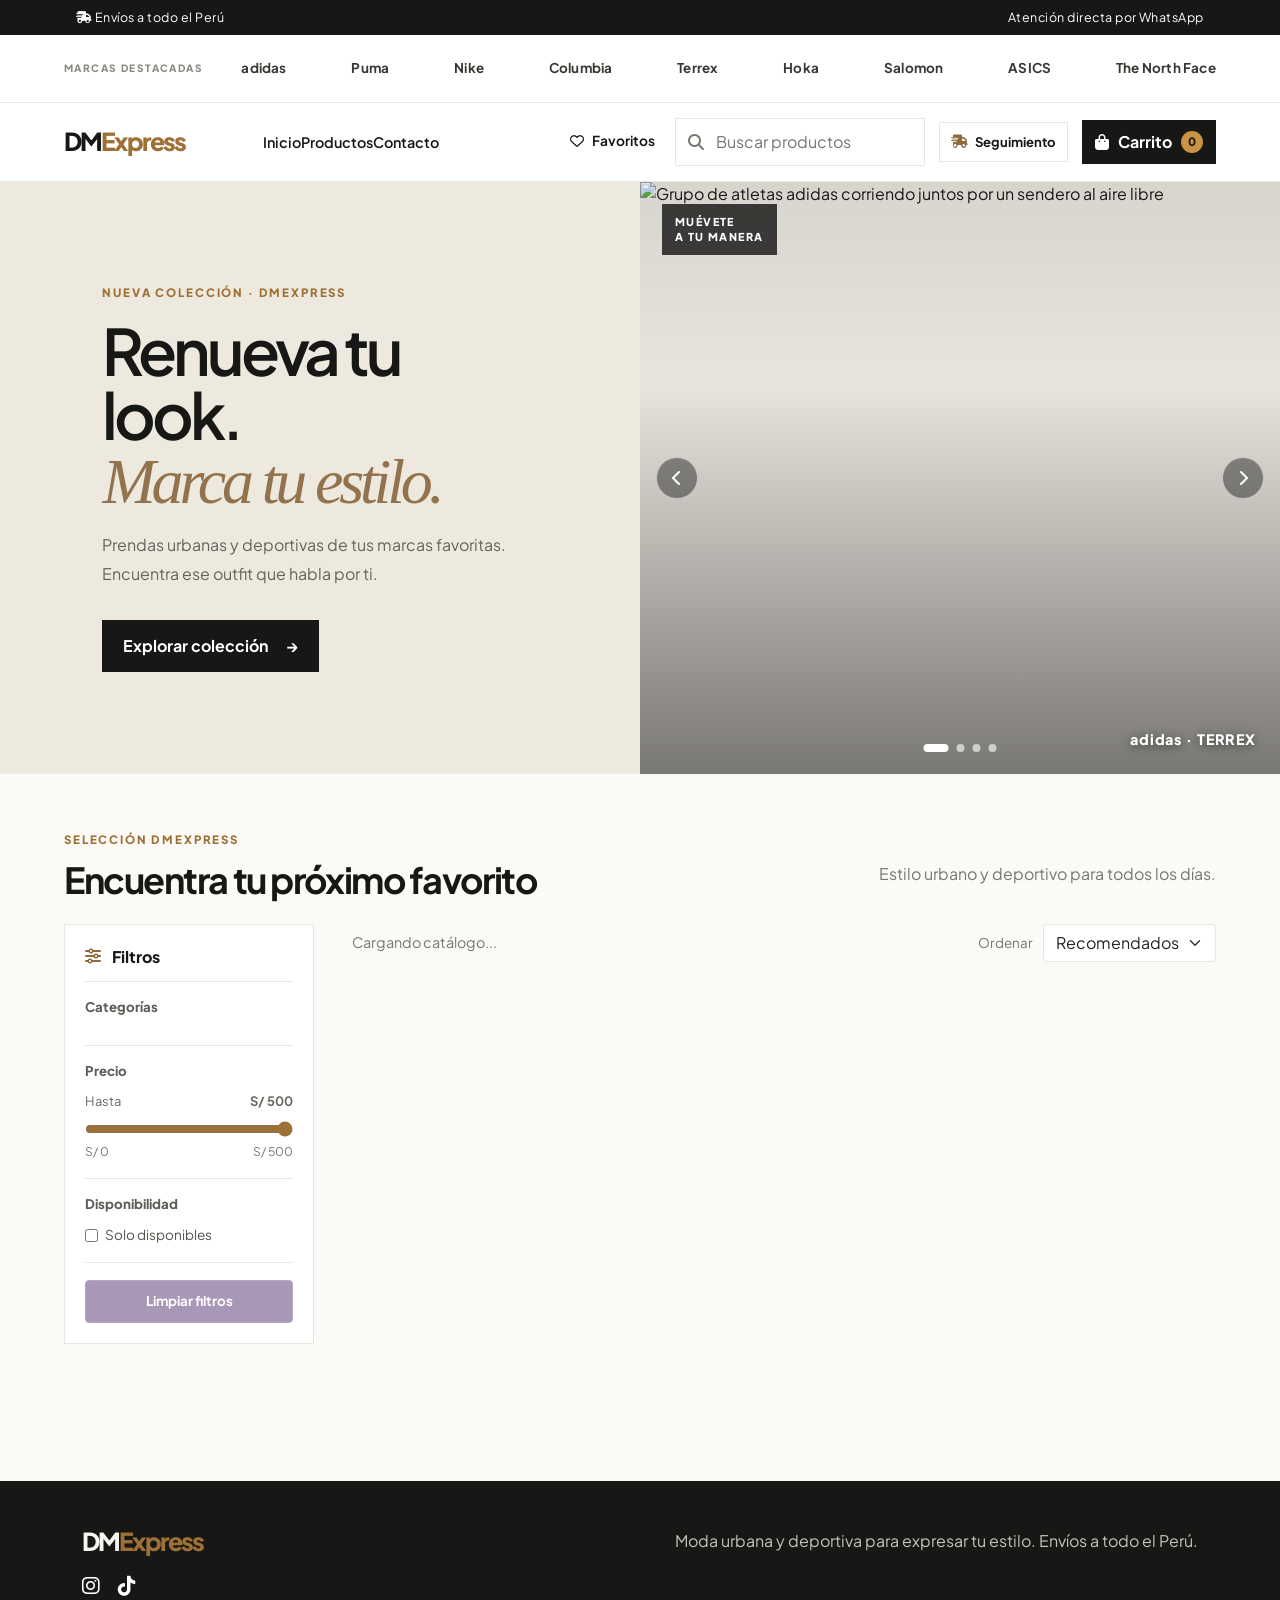
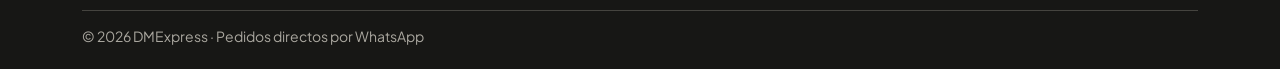
==== index.html @ 3d247ed2 "Apply DMExpress storefront redesign" ====
<!doctype html>
<html lang="es">
<head>
    <meta charset="utf-8">
    <meta name="viewport" content="width=device-width, initial-scale=1">
    <meta name="theme-color" content="#171715">
    <title>DMExpress | Moda urbana y deportiva</title>
    <link rel="preconnect" href="https://fonts.googleapis.com">
    <link rel="preconnect" href="https://fonts.gstatic.com" crossorigin>
    <link href="https://fonts.googleapis.com/css2?family=Plus+Jakarta+Sans:wght@400;500;600;700;800&display=swap" rel="stylesheet">
    <link rel="stylesheet" href="./assets/css/bootstrap.min.css">
    <link rel="stylesheet" href="https://cdnjs.cloudflare.com/ajax/libs/font-awesome/6.4.0/css/all.min.css">
    <link rel="stylesheet" href="./assets/css/dmexpress.css">
</head>
<body data-page="catalog"><div class="dm-store-topbar">
    <div class="container-fluid d-flex justify-content-between"><span><i class="fas fa-truck-fast"></i> Envíos a todo el Perú</span><span>Atención directa por WhatsApp</span></div>
</div>

<section class="dm-brand-strip" aria-label="Marcas destacadas">
    <span class="dm-brand-strip-label">MARCAS DESTACADAS</span>
    <ul>
        <li>adidas</li><li>Puma</li><li>Nike</li><li>Columbia</li><li>Terrex</li><li>Hoka</li><li>Salomon</li><li>ASICS</li><li>The North Face</li>
    </ul>
</section>

<header class="dm-store-header">
    <div class="container-fluid dm-header-inner">
        <a class="dm-detail-brand" href="#inicio" aria-label="DMExpress inicio">DM<span>Express</span></a>
        <button class="dm-menu-toggle" id="mobileMenuToggle" type="button" aria-expanded="false" aria-controls="storeNavigation" aria-label="Abrir menú"><i class="fas fa-bars" aria-hidden="true"></i></button>
        <nav class="dm-store-links" id="storeNavigation" aria-label="Navegación principal"><a href="#inicio">Inicio</a><a href="#productos">Productos</a><a href="#contacto">Contacto</a></nav>
        <div class="dm-header-actions">
            <button class="dm-favorites-toggle" id="favoritesToggle" type="button" aria-pressed="false"><i class="far fa-heart" aria-hidden="true"></i><span>Favoritos</span></button>
            <label class="dm-search"><i class="fas fa-search"></i><input type="search" id="searchInput" placeholder="Buscar productos" aria-label="Buscar productos"></label>
            <a class="dm-tracking-link" href="tracking.html" aria-label="Consultar seguimiento de pedido"><i class="fas fa-truck-fast" aria-hidden="true"></i><span>Seguimiento</span></a>
            <button id="btnCart" class="dm-detail-cart" type="button" aria-label="Abrir carrito"><i class="fas fa-bag-shopping"></i><span>Carrito</span><b id="cartCount">0</b></button>
        </div>
    </div>
</header>

<main>
    <section class="dm-hero" id="inicio">
        <div class="dm-hero-copy">
            <span class="dm-eyebrow">NUEVA COLECCIÓN · DMEXPRESS</span>
            <h1>Renueva tu look.<br><em>Marca tu estilo.</em></h1>
            <p>Prendas urbanas y deportivas de tus marcas favoritas. Encuentra ese outfit que habla por ti.</p>
            <a class="dm-hero-cta" href="#productos">Explorar colección <span aria-hidden="true">→</span></a>
        </div>
        <div class="dm-hero-art dm-hero-campaign" id="heroCarousel" role="region" aria-roledescription="carrusel" aria-label="Campaña de ropa deportiva">
            <div class="dm-hero-slide is-active" data-hero-slide aria-hidden="false">
                <img src="https://preview.thenewsmarket.com/Previews/ADID/StillAssets/1920x1440/693534_v2.jpg" alt="Grupo de atletas adidas corriendo juntos por un sendero al aire libre" fetchpriority="high">
                <span class="dm-campaign-brand">adidas · TERREX</span>
            </div>
            <div class="dm-hero-slide" data-hero-slide aria-hidden="true" hidden>
                <img src="https://static.nike.com/a/images/f_auto%2Ccs_srgb/w_1536%2Cc_limit/aaca6f99-91c0-439d-8742-2106a68098f7/faster-together-shalane-flanagan-and-bowerman-track-club.jpg" alt="Atletas Nike entrenando en equipo al aire libre" loading="lazy">
                <span class="dm-campaign-brand">Nike</span>
            </div>
            <div class="dm-hero-slide" data-hero-slide aria-hidden="true" hidden>
                <img src="https://about.puma.com/sites/default/files/media/gallery/low-res-2000x2000-25ss-br-brand-campaign-running-out-late-58180-rgb.png" alt="Grupo de corredores PUMA disfrutando una carrera urbana nocturna" loading="lazy">
                <span class="dm-campaign-brand">PUMA</span>
            </div>
            <div class="dm-hero-slide" data-hero-slide aria-hidden="true" hidden>
                <img src="https://media.columbia.com/i/columbiasprtswr/49503_COL_LP_Affiliates_Hero_SM?%24aem_pjpeg%24=&amp;hei=800&amp;scl=1.3980582524271845&amp;wid=1200" alt="Personas explorando al aire libre con ropa Columbia" loading="lazy">
                <span class="dm-campaign-brand">Columbia</span>
            </div>
            <span class="dm-hero-caption">MUÉVETE<br>A TU MANERA</span>
            <button class="dm-hero-arrow dm-hero-prev" type="button" data-hero-direction="-1" aria-label="Ver imagen anterior"><i class="fas fa-chevron-left" aria-hidden="true"></i></button>
            <button class="dm-hero-arrow dm-hero-next" type="button" data-hero-direction="1" aria-label="Ver imagen siguiente"><i class="fas fa-chevron-right" aria-hidden="true"></i></button>
            <div class="dm-hero-pagination" role="group" aria-label="Elegir imagen de portada">
                <button type="button" data-hero-to="0" aria-label="Imagen 1: adidas" aria-current="true"></button>
                <button type="button" data-hero-to="1" aria-label="Imagen 2: Nike" aria-current="false"></button>
                <button type="button" data-hero-to="2" aria-label="Imagen 3: PUMA" aria-current="false"></button>
                <button type="button" data-hero-to="3" aria-label="Imagen 4: Columbia" aria-current="false"></button>
            </div>
        </div>
    </section>

    <section class="dm-catalog container-fluid" id="productos">
        <div class="dm-section-heading"><div><span class="dm-eyebrow">SELECCIÓN DMEXPRESS</span><h2>Encuentra tu próximo favorito</h2></div><p>Estilo urbano y deportivo para todos los días.</p></div>
        <div class="dm-mobile-search"><i class="fas fa-search"></i><input type="search" id="mobileSearch" placeholder="Buscar productos" aria-label="Buscar productos"></div>
        <div class="dm-catalog-layout">
            <button class="dm-filter-toggle" id="filterToggle" type="button" aria-expanded="false" aria-controls="catalogFilters">
                <i class="fas fa-sliders" aria-hidden="true"></i><span>Filtros y categorías</span><i class="fas fa-chevron-down dm-filter-toggle-chevron" aria-hidden="true"></i>
            </button>
            <aside class="dm-filter-sidebar" id="catalogFilters" aria-label="Filtros de productos">
                <div class="dm-filter-heading"><i class="fas fa-sliders" aria-hidden="true"></i><h3>Filtros</h3></div>
                <section class="dm-filter-section" aria-labelledby="categoryFilterHeading">
                    <h4 id="categoryFilterHeading">Categorías</h4>
                    <nav id="categoryFilters" class="dm-category-tree" aria-label="Filtrar por categoría"></nav>
                </section>
                <section class="dm-filter-section dm-price-filter" aria-labelledby="priceFilterHeading">
                    <h4 id="priceFilterHeading">Precio</h4>
                    <label for="priceRange">Hasta <strong>S/ <span id="maxPriceVal">500</span></strong></label>
                    <input type="range" id="priceRange" min="0" max="500" step="10" value="500">
                    <div class="dm-price-ends"><span>S/ 0</span><span id="priceRangeMax">S/ 500</span></div>
                </section>
                <section class="dm-filter-section">
                    <h4>Disponibilidad</h4>
                    <label class="dm-stock-filter"><input type="checkbox" id="onlyStock"> Solo disponibles</label>
                </section>
                <button id="clearFiltersBtn" class="dm-clear-filters" type="button">Limpiar filtros</button>
            </aside>
            <div class="dm-catalog-results">
                <div class="dm-catalog-toolbar">
                    <p id="resultCount" aria-live="polite">Cargando catálogo...</p>
                    <label class="dm-sort-control" for="sortSelect">Ordenar
                        <select id="sortSelect" class="form-select"><option value="default">Recomendados</option><option value="price-asc">Menor precio</option><option value="price-desc">Mayor precio</option></select>
                    </label>
                </div>
                <div id="productsGrid" class="products-grid" aria-live="polite"></div>
                <nav id="productsPagination" class="dm-pagination" aria-label="Páginas de productos" hidden></nav>
            </div>
        </div>
    </section>
</main>

<footer class="footer-dm" id="contacto">
    <div class="container dm-footer-inner">
        <a class="dm-detail-brand" href="#inicio">DM<span>Express</span></a>
        <p>Moda urbana y deportiva para expresar tu estilo. Envíos a todo el Perú.</p>
        <div class="dm-footer-social"><a href="https://instagram.com/" aria-label="Instagram DMExpress"><i class="fab fa-instagram"></i></a><a href="https://tiktok.com/" aria-label="TikTok DMExpress"><i class="fab fa-tiktok"></i></a></div>
        <small>© 2026 DMExpress · Pedidos directos por WhatsApp</small>
    </div>
</footer>

<aside class="offcanvas offcanvas-end" id="cartOffcanvas" aria-label="Carrito de compras">
    <div class="offcanvas-header bg-dark text-white"><h2 class="offcanvas-title"><i class="fas fa-bag-shopping"></i> Tu carrito</h2><button type="button" class="btn-close btn-close-white dm-cart-close" aria-label="Cerrar carrito"></button></div>
    <div class="offcanvas-body" id="cartItemsContainer"></div>
    <div class="dm-cart-actions"><button id="clearCartBtn" class="btn btn-outline-secondary w-100 mb-2">Vaciar carrito</button><button id="whatsappBtn" class="btn btn-success w-100"><i class="fab fa-whatsapp"></i> Enviar pedido</button></div>
</aside>


<script type="module" src="./assets/js/app.js"></script>
</body>
</html>
---- assets/css/dmexpress.css ----
:root {
    --dm-ink: #171715;
    --dm-muted: #77766f;
    --dm-paper: #fbfaf7;
    --dm-accent: #c99443;
    --dm-line: #e9e6df;
}

* { box-sizing: border-box; }
body { min-width: 320px; margin: 0; background: var(--dm-paper); color: var(--dm-ink); font-family: 'Plus Jakarta Sans', Arial, sans-serif; }
body:has(.navbar-dm) { background: var(--dm-paper); color: var(--dm-ink); }
body:has(.navbar-dm) .navbar-dm { display: flex !important; min-height: 72px; padding: 10px clamp(18px, 5vw, 76px); background: rgba(255,255,255,.96); border-bottom: 1px solid var(--dm-line); }
.dm-store-topbar { padding: 8px clamp(18px, 5vw, 76px); background: var(--dm-ink); color: #fff; font-size: .78rem; letter-spacing: .04em; }
.dm-brand-strip { display: flex; min-height: 68px; align-items: center; gap: clamp(18px, 3vw, 42px); overflow: hidden; padding: 13px clamp(18px, 5vw, 76px); border-bottom: 1px solid var(--dm-line); background: #fff; }
.dm-brand-strip-label { flex: 0 0 auto; color: #8b8982; font-size: .63rem; font-weight: 800; letter-spacing: .14em; white-space: nowrap; }
.dm-brand-strip ul { display: flex; width: 100%; align-items: center; justify-content: space-between; gap: clamp(20px, 3vw, 42px); margin: 0; padding: 0; overflow-x: auto; list-style: none; scrollbar-width: none; }
.dm-brand-strip ul::-webkit-scrollbar { display: none; }
.dm-brand-strip li { flex: 0 0 auto; color: #383733; font-family: inherit; font-size: clamp(.78rem, 1.05vw, .9rem); font-weight: 700; letter-spacing: .015em; white-space: nowrap; }
.navbar-dm .container-fluid { gap: 22px; }
.navbar-dm .navbar-brand { color: var(--dm-ink); font-size: 1.35rem; font-weight: 800; letter-spacing: -.06em; }
.dm-store-links { gap: 30px; margin: 0 auto; }
.dm-store-links a { color: var(--dm-ink); font-size: .9rem; font-weight: 600; text-decoration: none; }
.dm-store-links a:hover { color: var(--dm-accent); }
.dm-hero { display: grid; grid-template-columns: 1fr 1fr; min-height: 440px; background: #eee9df; }
.dm-hero-copy { display: flex; flex-direction: column; align-items: flex-start; justify-content: center; padding: clamp(42px, 8vw, 112px); }
.dm-eyebrow { color: #9d7135; font-size: .72rem; font-weight: 800; letter-spacing: .16em; }
.dm-hero h1 { margin: 18px 0; font-size: clamp(2.7rem, 5vw, 5.1rem); font-weight: 600; letter-spacing: -.065em; line-height: .99; }
.dm-hero h1 em { color: #92734d; font-family: Georgia, serif; font-weight: 400; }
.dm-hero-copy p { max-width: 430px; color: #66635c; line-height: 1.8; }
.dm-hero-cta { display: inline-flex; align-items: center; gap: 18px; margin-top: 15px; padding: 14px 21px; background: var(--dm-ink); color: white; font-weight: 700; text-decoration: none; transition: background .2s, transform .2s; }
.dm-hero-cta:hover { background: #876433; color: white; transform: translateY(-2px); }
.dm-hero-art { position: relative; display: block; min-height: 440px; overflow: hidden; padding: 0; background: #e8e5de; }
.dm-hero-campaign { isolation: isolate; }
.dm-hero-slide { position: absolute; inset: 0; overflow: hidden; opacity: 0; transition: opacity .35s ease; }
.dm-hero-slide.is-active { z-index: 0; opacity: 1; }
.dm-hero-slide[hidden] { display: none; }
.dm-hero-slide::after { position: absolute; inset: 0; background: linear-gradient(180deg, rgba(20,19,18,.08), transparent 34%, rgba(20,19,18,.52)); content: ''; pointer-events: none; }
.dm-hero-slide img { position: absolute; inset: 0; width: 100%; height: 100%; object-fit: cover; object-position: center; transition: transform .7s ease; }
.dm-hero-slide.is-active:hover img { transform: scale(1.025); }
.dm-campaign-brand { position: absolute; z-index: 1; right: 24px; bottom: 24px; color: white; font-size: .9rem; font-weight: 800; letter-spacing: .06em; text-shadow: 0 2px 10px rgba(0,0,0,.55); }
.dm-hero-caption { position: absolute; z-index: 2; top: 22px; left: 22px; padding: 10px 13px; background: rgba(23,23,21,.82); color: white; font-size: .68rem; font-weight: 800; letter-spacing: .13em; line-height: 1.45; }
.dm-hero-arrow { position: absolute; z-index: 3; top: 50%; display: grid; width: 42px; height: 42px; place-items: center; transform: translateY(-50%); border: 1px solid rgba(255,255,255,.55); border-radius: 50%; background: rgba(20,20,18,.44); color: #fff; transition: background .2s ease, transform .2s ease; }
.dm-hero-arrow:hover { transform: translateY(-50%) scale(1.06); background: rgba(20,20,18,.78); }
.dm-hero-prev { left: 16px; }
.dm-hero-next { right: 16px; }
.dm-hero-pagination { position: absolute; z-index: 3; bottom: 22px; left: 50%; display: flex; gap: 8px; transform: translateX(-50%); }
.dm-hero-pagination button { width: 8px; height: 8px; padding: 0; border: 0; border-radius: 99px; background: rgba(255,255,255,.62); transition: width .2s ease, background .2s ease; }
.dm-hero-pagination button[aria-current="true"] { width: 25px; background: #fff; }
.dm-section-heading { display: flex; align-items: end; justify-content: space-between; gap: 20px; margin: 48px 0 22px; }
.dm-section-heading h2 { margin: 8px 0 0; font-size: clamp(1.6rem, 3vw, 2.25rem); font-weight: 700; letter-spacing: -.04em; }
.dm-section-heading p { color: var(--dm-muted); }
#productos.container-fluid { padding-right: clamp(18px, 5vw, 76px); padding-left: clamp(18px, 5vw, 76px); }
.products-grid { display: grid; grid-template-columns: repeat(3, minmax(0, 1fr)); gap: 22px; }
.product-card { position: relative; overflow: hidden; border: 1px solid var(--dm-line); border-radius: 3px; background: white; cursor: pointer; transition: transform .22s, box-shadow .22s; }
.product-card:hover { transform: translateY(-5px); box-shadow: 0 14px 32px rgba(26,24,20,.09); }
.product-card .product-img { display: block; width: 100%; height: 270px; object-fit: cover; background: #f2f0ec; }
.product-card .product-info { padding: 18px; }
.product-brand { color: var(--dm-muted); font-size: .72rem; letter-spacing: .08em; text-transform: uppercase; }
.product-title { margin: 6px 0 10px; color: var(--dm-ink); font-size: 1rem; font-weight: 700; }
.product-price { color: var(--dm-ink); font-weight: 800; }
.old-price { color: #999; }
.badge-discount { position: absolute; z-index: 1; top: 12px; left: 12px; padding: 6px 9px; background: var(--dm-ink); color: #fff; font-size: .72rem; }
.dm-card-add { width: 100%; margin-top: 15px; padding: 11px 12px; border: 0; background: var(--dm-ink); color: white; font-size: .85rem; font-weight: 700; transition: background .2s; }
.dm-card-add:hover { background: #96713d; }
.filters-sidebar { border: 1px solid var(--dm-line); background: white; }
.dm-catalog-layout { display: grid; grid-template-columns: minmax(220px, 250px) minmax(0, 1fr); gap: clamp(22px, 3vw, 38px); align-items: start; }
.dm-filter-toggle { display: none; }
.dm-filter-sidebar { position: static; height: max-content; padding: 20px; border: 1px solid var(--dm-line); background: #fff; }
.dm-filter-heading { display: flex; align-items: center; gap: 11px; padding: 2px 0 15px; border-bottom: 1px solid var(--dm-line); }
.dm-filter-heading i { color: #8e6a3b; }
.dm-filter-heading h3 { margin: 0; font-size: 1rem; font-weight: 750; }
.dm-filter-section { padding: 17px 0; border-bottom: 1px solid var(--dm-line); }
.dm-filter-section h4 { margin: 0 0 13px; color: #5e5c56; font-size: .83rem; font-weight: 750; }
.dm-category-tree { display: grid; gap: 4px; }
.dm-category-parent-row { display: grid; grid-template-columns: minmax(0, 1fr) 34px; gap: 4px; }
.dm-category-parent, .dm-category-child { display: flex; width: 100%; min-height: 39px; align-items: center; justify-content: space-between; gap: 8px; padding: 8px 10px; border: 0; background: transparent; color: #55534e; text-align: left; font-size: .84rem; }
.dm-category-parent:hover, .dm-category-child:hover { background: #f6f4ef; color: var(--dm-ink); }
.dm-category-parent.active, .dm-category-child.active { background: #f3eee5; color: #7e5d32; font-weight: 750; }
.dm-category-parent small, .dm-category-child small { color: #96938c; font-size: .72rem; }
.dm-category-all { margin-bottom: 4px; }
.dm-category-expand { display: grid; min-height: 38px; place-items: center; border: 0; background: transparent; color: #77746e; }
.dm-category-expand:hover { background: #f6f4ef; color: var(--dm-ink); }
.dm-category-children { display: grid; gap: 2px; margin: 2px 0 6px 13px; padding-left: 9px; border-left: 1px solid #dfd8cc; }
.dm-category-children[hidden] { display: none; }
.dm-category-child { min-height: 34px; padding: 6px 9px; font-size: .8rem; }
.dm-filter-section .dm-stock-filter { color: #55534e; }
.dm-filter-sidebar .dm-price-filter { max-width: none; margin: 0; }
.dm-filter-sidebar .dm-price-filter label { color: #6b6861; font-size: .81rem; }
.dm-filter-sidebar .dm-clear-filters { width: 100%; margin: 17px 0 0; border-color: #b7a6c4; border-radius: 4px; background: #a997b8; color: #fff; font-weight: 700; }
.dm-filter-sidebar .dm-clear-filters:hover { border-color: #917ca4; background: #917ca4; color: white; }
.dm-sort-control { display: inline-flex; align-items: center; gap: 10px; color: var(--dm-muted); font-size: .84rem; }
.dm-sort-control .form-select { min-width: 155px; border-color: var(--dm-line); border-radius: 3px; }
.dm-catalog-results { min-width: 0; }
.dm-catalog-results .dm-catalog-toolbar { margin-top: 0; }
.dm-pagination { display: flex; flex-wrap: wrap; align-items: center; justify-content: center; gap: 7px; margin-top: 30px; }
.dm-pagination[hidden] { display: none; }
.dm-pagination button { min-width: 40px; min-height: 40px; padding: 0 12px; border: 1px solid var(--dm-line); background: #fff; color: var(--dm-ink); font-size: .83rem; font-weight: 650; transition: border-color .2s ease, background .2s ease, color .2s ease; }
.dm-pagination button:hover:not(:disabled), .dm-pagination button[aria-current="page"] { border-color: var(--dm-ink); background: var(--dm-ink); color: #fff; }
.dm-pagination button:disabled { cursor: not-allowed; opacity: .45; }
.dm-pagination-gap { padding: 0 3px; color: var(--dm-muted); }
.dm-tracking-page { display: grid; min-height: 68vh; place-items: center; padding: 54px 18px 72px; background: radial-gradient(ellipse at top, #f3efe7 0%, var(--dm-paper) 62%); }
.dm-tracking-card { width: min(100%, 590px); padding: clamp(25px, 5vw, 48px); border: 1px solid var(--dm-line); background: #fff; box-shadow: 0 22px 55px rgba(28,26,22,.07); }
.dm-tracking-icon { display: grid; width: 58px; height: 58px; margin-bottom: 23px; place-items: center; border-radius: 50%; background: #f3eee5; color: #8e6a3b; font-size: 1.35rem; }
.dm-tracking-card h1 { margin: 10px 0 12px; font-size: clamp(2rem, 5vw, 2.8rem); font-weight: 750; letter-spacing: -.055em; }
.dm-tracking-intro { margin-bottom: 22px; color: var(--dm-muted); line-height: 1.7; }
.dm-tracking-note { display: flex; align-items: flex-start; gap: 11px; margin-bottom: 25px; padding: 14px; background: #f8f6f1; color: #625e55; font-size: .83rem; line-height: 1.6; }
.dm-tracking-note i { margin-top: 3px; color: #8e6a3b; }
.dm-tracking-field { margin-bottom: 18px; }
.dm-tracking-field label { display: block; margin-bottom: 7px; font-size: .85rem; font-weight: 700; }
.dm-tracking-field input { width: 100%; min-height: 48px; padding: 11px 13px; border: 1px solid #dedbd4; border-radius: 2px; background: #fff; color: var(--dm-ink); }
.dm-tracking-field input:focus { border-color: #9d7135; outline: 3px solid rgba(157,113,53,.14); }
.dm-tracking-error { display: block; min-height: 18px; padding-top: 3px; color: #b42318; font-size: .76rem; }
.dm-tracking-submit { display: flex; width: 100%; min-height: 49px; align-items: center; justify-content: center; gap: 10px; border: 0; background: #16844a; color: #fff; font-weight: 750; transition: background .2s ease, transform .2s ease; }
.dm-tracking-submit:hover { transform: translateY(-1px); background: #116e3d; }
.dm-tracking-feedback { min-height: 20px; margin: 12px 0 0; color: #267447; font-size: .82rem; }
.dm-tracking-back { display: inline-block; margin-top: 16px; color: #72572f; font-size: .84rem; font-weight: 700; text-decoration: none; }
.dm-tracking-back:hover { text-decoration: underline; }
.footer-dm { margin-top: 72px; padding: 42px clamp(18px, 5vw, 76px) 22px; background: var(--dm-ink); color: #f7f5ef; }
.footer-dm a { color: inherit; text-decoration: none; }
.footer-dm a:hover { color: #e9bf77; }
.footer-dm hr { border-color: var(--dm-accent); }
.btn-cart { border-radius: 0; background: var(--dm-ink); color: #fff; }
.btn-cart:hover { background: #96713d; color: #fff; }
.toast-custom { z-index: 3000; }

@media (max-width: 991px) {
    .dm-catalog-layout { grid-template-columns: minmax(205px, 225px) minmax(0, 1fr); gap: 20px; }
    .products-grid { grid-template-columns: repeat(2, minmax(0, 1fr)); gap: 16px; }
    .product-card .product-img { height: 230px; }
    .dm-hero { min-height: 380px; }
}
@media (max-width: 767px) {
    .dm-hero { grid-template-columns: 1fr; }
    .dm-hero-copy { padding: 46px 24px; }
    .dm-hero-art { min-height: 320px; }
    .dm-hero-caption { top: 14px; left: 14px; }
    .dm-hero-arrow { width: 38px; height: 38px; }
    .dm-hero-prev { left: 10px; }
    .dm-hero-next { right: 10px; }
    .dm-campaign-brand { right: 15px; bottom: 18px; }
    .dm-hero-pagination { bottom: 20px; }
    .dm-catalog-layout { grid-template-columns: minmax(0, 1fr); }
    .dm-filter-toggle { display: flex; width: 100%; min-height: 50px; align-items: center; gap: 12px; padding: 0 16px; border: 1px solid var(--dm-line); background: #fff; color: var(--dm-ink); text-align: left; font-size: .9rem; font-weight: 750; }
    .dm-filter-toggle > i:first-child { color: #8e6a3b; }
    .dm-filter-toggle-chevron { margin-left: auto; transition: transform .2s ease; }
    .dm-filter-toggle[aria-expanded="true"] .dm-filter-toggle-chevron { transform: rotate(180deg); }
    .dm-filter-sidebar { display: none; padding: 17px; border-top: 0; }
    .dm-filter-sidebar.is-open { display: block; }
    .dm-brand-strip { align-items: flex-start; flex-direction: column; gap: 10px; padding-top: 14px; padding-bottom: 14px; }
    .dm-brand-strip ul { justify-content: flex-start; gap: 25px; }
    .dm-section-heading { align-items: flex-start; flex-direction: column; margin-top: 35px; }
    .products-grid { grid-template-columns: repeat(2, minmax(0, 1fr)); gap: 12px; }
    .product-card .product-img { height: 190px; }
    .product-card .product-info { padding: 12px; }
    .navbar-dm { top: 0; }
    .navbar-dm .search-box { max-width: 180px; }
}

@media (max-width: 420px) {
    .dm-detail-brand { font-size: 1.3rem; }
    .dm-detail-cart { gap: 6px; padding: 9px; }
    .dm-detail-cart span { display: none; }
    .dm-detail-header .container { padding-right: 14px; padding-left: 14px; }
    .dm-cart-row { grid-template-columns: 54px minmax(0, 1fr); }
    .dm-cart-row > b { grid-column: 2; }
}
@media (max-width: 420px) {
    .products-grid { grid-template-columns: repeat(2, minmax(0, 1fr)); gap: 10px; }
    .product-card .product-img { height: 190px; }
    .product-card .product-info { padding: 10px; }
    .navbar-dm .container-fluid { gap: 8px; }
    .navbar-dm .navbar-brand { font-size: 1.1rem; }
}

/* Product detail and shared cart components */
.dm-detail-header { background: #171715; padding: 13px 0; color: white; position: sticky; top: 0; z-index: 1000; }
.dm-detail-header .container { max-width: 1240px; }
.dm-detail-header .btn-outline-light { border-radius: 2px; }
.dm-detail-header .cart-badge { display: inline-grid; min-width: 23px; height: 23px; place-items: center; margin-left: 6px; border-radius: 50%; background: #c99443; color: #171715; font-size: .75rem; font-weight: 800; }
.main-image { display: grid; min-height: 440px; place-items: center; overflow: hidden; border: 1px solid var(--dm-line); border-radius: 3px; background: white; }
.main-image img { max-width: 100%; max-height: 520px; object-fit: contain; }
.thumbnail-button { width: 68px; height: 68px; padding: 3px; overflow: hidden; border: 1px solid var(--dm-line); background: white; }
.thumbnail-button img { width: 100%; height: 100%; object-fit: cover; }
.thumbnail-button.active, .thumbnail-button:hover { border-color: var(--dm-accent); }
.size-btn { min-width: 48px; min-height: 46px; padding: 8px 13px; border: 1px solid var(--dm-line); border-radius: 2px; background: white; }
.size-btn.selected, .size-btn:hover { border-color: var(--dm-ink); background: var(--dm-ink); color: white; }
.btn-add, .btn-wa { border-radius: 2px; font-weight: 700; }
.btn-add { background: var(--dm-ink); }
.btn-wa { background: #168b54; }
.dm-cart-row { display: grid; grid-template-columns: 64px minmax(0, 1fr) auto; gap: 13px; align-items: start; padding: 16px 0; border-bottom: 1px solid var(--dm-line); }
.dm-cart-row > img { width: 64px; height: 76px; object-fit: cover; background: #f3f1ec; }
.dm-cart-info { display: grid; gap: 4px; }
.dm-cart-info small { color: var(--dm-muted); }
.dm-cart-controls { display: flex; align-items: center; gap: 8px; margin-top: 6px; }
.dm-cart-controls button { padding: 3px 9px; border: 1px solid var(--dm-line); background: white; }
.dm-cart-total { display: flex; justify-content: space-between; margin-top: 20px; font-size: 1.1rem; }
.dm-card-add:disabled, button:disabled { cursor: not-allowed; opacity: .55; }
.dm-feedback { grid-column: 1 / -1; padding: 24px; border: 1px solid var(--dm-line); background: #fff; color: var(--dm-muted); }
.offcanvas#cartOffcanvas { position: fixed; z-index: 1060; top: 0; right: 0; bottom: 0; display: flex; flex-direction: column; width: min(440px, 100vw); height: 100dvh; background: #fff; box-shadow: -16px 0 48px rgba(20,20,18,.16); transform: translateX(105%); visibility: hidden; transition: transform .26s ease, visibility .26s; }
.offcanvas#cartOffcanvas.is-open { transform: translateX(0); visibility: visible; }
.offcanvas#cartOffcanvas .offcanvas-header { display: flex; align-items: center; justify-content: space-between; padding: 20px; }
.offcanvas#cartOffcanvas .offcanvas-body { flex: 1; overflow-y: auto; padding: 20px; }
.offcanvas#cartOffcanvas > .p-3 { padding: 16px 20px !important; }
.dm-cart-backdrop { position: fixed; z-index: 1055; inset: 0; width: 100%; height: 100%; border: 0; background: rgba(18,18,16,.46); }
.dm-cart-open { overflow: hidden; }
.modal#imageModal { position: fixed; z-index: 1065; inset: 0; display: none; overflow: auto; padding: 24px; background: rgba(18,18,16,.88); }
.modal#imageModal.is-open { display: grid; place-items: center; }
.modal#imageModal .modal-content { position: relative; width: min(900px, 100%); margin: auto; background: transparent; }
.modal#imageModal img { max-height: 88dvh; object-fit: contain; }
.dm-image-close { position: absolute; z-index: 1; top: 12px; right: 12px; width: 42px; height: 42px; border: 0; border-radius: 50%; background: white; color: var(--dm-ink); font-size: 1.7rem; line-height: 1; }
.dm-store-header { position: sticky; z-index: 1000; top: 0; border-bottom: 1px solid var(--dm-line); background: rgba(255,255,255,.96); backdrop-filter: blur(14px); }
.dm-header-inner { display: flex; min-height: 78px; align-items: center; gap: 30px; padding-right: clamp(18px, 5vw, 76px); padding-left: clamp(18px, 5vw, 76px); }
.dm-header-actions { display: flex; align-items: center; gap: 14px; margin-left: auto; }
.dm-search { display: flex; width: min(250px, 23vw); align-items: center; gap: 10px; padding: 10px 12px; border: 1px solid var(--dm-line); color: var(--dm-muted); }
.dm-search input, .dm-mobile-search input { width: 100%; border: 0; outline: 0; background: transparent; color: var(--dm-ink); }
.dm-detail-brand { color: var(--dm-ink); font-size: 1.55rem; font-weight: 800; letter-spacing: -.075em; text-decoration: none; white-space: nowrap; }
.dm-detail-brand span { color: #9d7135; }
.dm-tracking-link { display: inline-flex; min-height: 40px; align-items: center; justify-content: center; gap: 8px; padding: 8px 11px; border: 1px solid var(--dm-line); color: var(--dm-ink); font-size: .82rem; font-weight: 700; text-decoration: none; transition: border-color .2s ease, color .2s ease, background .2s ease; white-space: nowrap; }
.dm-tracking-link:hover { border-color: var(--dm-accent); background: #fbf8f1; color: #8e6a3b; }
.dm-tracking-link i { color: #8e6a3b; }
.dm-detail-cart { display: inline-flex; align-items: center; gap: 9px; padding: 10px 13px; border: 0; background: var(--dm-ink); color: white; font-weight: 700; }
.dm-detail-cart b { display: inline-grid; min-width: 22px; height: 22px; place-items: center; border-radius: 50%; background: var(--dm-accent); color: var(--dm-ink); font-size: .72rem; }
.dm-mobile-search { display: none; }
.dm-catalog { padding: 4px clamp(18px, 5vw, 76px) 65px; }
.dm-catalog-toolbar { display: flex; align-items: center; justify-content: space-between; gap: 20px; margin: 24px 0 14px; }
.dm-catalog-toolbar p { margin: 0; color: var(--dm-muted); font-size: .9rem; }
.dm-toolbar-controls { display: flex; align-items: center; gap: 16px; }
.dm-stock-filter { display: flex; align-items: center; gap: 7px; color: var(--dm-muted); font-size: .85rem; }
.dm-sort-label { color: var(--dm-muted); font-size: .85rem; }
.dm-toolbar-controls .form-select { width: auto; min-width: 160px; border-radius: 2px; border-color: var(--dm-line); }
.dm-price-filter { max-width: 430px; margin: 4px 0 24px auto; }
.dm-price-filter label { display: flex; justify-content: space-between; margin-bottom: 8px; font-size: .84rem; }
.dm-price-filter input { width: 100%; accent-color: #9d7135; }
.dm-price-ends { display: flex; justify-content: space-between; color: var(--dm-muted); font-size: .75rem; }
.dm-clear-filters { display: block; margin: 26px auto 0; padding: 10px 18px; border: 1px solid var(--dm-line); background: transparent; color: var(--dm-muted); font-size: .84rem; }
.dm-clear-filters:hover { border-color: var(--dm-ink); color: var(--dm-ink); }
.dm-detail-page { max-width: 1240px; padding-top: 34px; padding-bottom: 68px; }
.dm-back-link { display: inline-block; margin-bottom: 24px; color: var(--dm-muted); font-size: .87rem; text-decoration: none; }
.dm-back-link:hover { color: var(--dm-ink); }
.dm-detail-grid { display: grid; grid-template-columns: minmax(0, 1.05fr) minmax(350px, .95fr); gap: clamp(35px, 6vw, 84px); align-items: start; }
.dm-gallery { min-width: 0; }
.dm-gallery .main-image { position: relative; width: 100%; min-height: min(650px, 58vw); padding: 24px; border: 1px solid var(--dm-line); border-radius: 2px; background: white; cursor: zoom-in; }
.dm-gallery .main-image img { width: 100%; max-height: 570px; object-fit: contain; }
.dm-image-hint { position: absolute; right: 15px; bottom: 14px; color: var(--dm-muted); font-size: .76rem; }
.dm-thumbnails { display: flex; gap: 10px; margin-top: 12px; }
.dm-product-panel { padding: 14px 0; }
.dm-product-panel h1 { margin: 12px 0 16px; font-size: clamp(1.9rem, 3.4vw, 3rem); font-weight: 700; letter-spacing: -.055em; line-height: 1.08; }
.dm-product-price-row { display: flex; align-items: center; gap: 12px; }
.dm-product-price-row > strong { font-size: 1.7rem; }
.dm-product-description { margin: 20px 0 26px; color: var(--dm-muted); line-height: 1.75; }
.dm-choice-block { margin: 24px 0; }
.dm-choice-label { display: flex; align-items: baseline; justify-content: space-between; margin-bottom: 11px; font-size: .92rem; font-weight: 700; }
.dm-choice-label span, .dm-stock-note { color: var(--dm-muted); font-size: .78rem; font-weight: 400; }
.dm-size-options { display: flex; flex-wrap: wrap; gap: 9px; }
.dm-choice-block[hidden] { display: none !important; }
.dm-quantity-control { display: inline-flex; align-items: center; border: 1px solid var(--dm-line); }
.dm-quantity-control button { width: 42px; height: 40px; border: 0; background: white; font-size: 1.1rem; }
.dm-quantity-control span { min-width: 38px; text-align: center; }
.dm-stock-note { display: block; margin-top: 9px; }
.dm-product-actions { display: grid; gap: 11px; margin-top: 27px; }
.dm-product-actions button { min-height: 52px; border: 0; color: white; font-weight: 700; }
.dm-product-actions .btn-add { background: var(--dm-ink); }
.dm-product-actions .btn-wa { background: #168b54; }
.dm-product-actions button:hover { filter: brightness(1.1); }
.dm-purchase-note { display: flex; gap: 10px; margin-top: 16px; padding: 13px; background: #f1efe9; color: var(--dm-muted); font-size: .8rem; line-height: 1.5; }
.dm-purchase-note i { color: #9d7135; }
.dm-detail-information { display: grid; grid-template-columns: 1.2fr .8fr; gap: 22px; margin-top: 65px; }
.dm-information-card { padding: 26px; border: 1px solid var(--dm-line); background: white; }
.dm-information-card h2 { margin: 8px 0 13px; font-size: 1.25rem; }
.dm-information-card p, .dm-information-card li { color: var(--dm-muted); line-height: 1.7; }
.dm-information-card ul { margin: 0; padding-left: 19px; }
.dm-footer-inner { display: grid; grid-template-columns: 1fr auto; gap: 10px 25px; align-items: center; }
.dm-footer-inner p { margin: 0; color: #c5c2bb; }
.dm-footer-inner small { grid-column: 1 / -1; padding-top: 15px; border-top: 1px solid #45443f; color: #aaa79f; }
.dm-footer-social { display: flex; gap: 18px; font-size: 1.25rem; }
.dm-footer-social a { color: white; }
.dm-footer-social a:hover { color: #e9bf77; }
.offcanvas#cartOffcanvas .offcanvas-title { margin: 0; font-size: 1.1rem; }
.dm-cart-actions { padding: 16px 20px; border-top: 1px solid var(--dm-line); }
.dm-cart-actions .btn { border-radius: 2px; }

@media (max-width: 767px) {
    .dm-header-inner { min-height: 66px; gap: 15px; }
    .dm-store-links { display: none; }
    .dm-search { display: none; }
    .dm-mobile-search { display: flex; align-items: center; gap: 10px; margin: 0 0 20px; padding: 12px; border: 1px solid var(--dm-line); background: white; color: var(--dm-muted); }
    .dm-catalog-toolbar { align-items: flex-start; flex-direction: column; }
    .dm-toolbar-controls { width: 100%; justify-content: space-between; gap: 8px; }
    .dm-toolbar-controls .form-select { min-width: 130px; }
    .dm-price-filter { margin-left: 0; }
    .dm-detail-grid { grid-template-columns: 1fr; gap: 24px; }
    .dm-gallery .main-image { min-height: 330px; }
    .dm-gallery .main-image img { max-height: 380px; }
    .dm-product-panel { padding: 4px 0; }
    .dm-detail-information { grid-template-columns: 1fr; margin-top: 40px; }
    .dm-footer-inner { grid-template-columns: 1fr auto; }
}

@media (max-width: 767px) {
    .main-image { min-height: 300px; }
    .header-ripley .input-group { display: none; }
}
/* DMExpress storefront refinements */
.dm-header-inner { position: relative; }
.dm-menu-toggle { display: none; border: 0; padding: 9px; background: transparent; color: var(--dm-ink); font-size: 1.1rem; }
.dm-favorites-toggle { display: inline-flex; align-items: center; gap: 8px; border: 0; background: transparent; color: var(--dm-ink); font-size: .86rem; font-weight: 650; }
.dm-favorites-toggle.active, .dm-favorite-button.active { color: #a23c4a; }
.dm-product-visual { position: relative; overflow: hidden; background: #f3f1ec; }
.product-card .product-img { transition: transform .45s ease; }
.product-card:hover .product-img { transform: scale(1.035); }
.dm-favorite-button { position: absolute; z-index: 2; top: 13px; right: 13px; display: grid; width: 39px; height: 39px; place-items: center; border: 0; border-radius: 50%; background: rgba(255,255,255,.94); color: var(--dm-ink); box-shadow: 0 3px 14px rgba(0,0,0,.1); }
.dm-favorite-button:hover { transform: scale(1.06); }
.dm-price-row { display: flex; flex-wrap: wrap; align-items: baseline; gap: 9px; }
.dm-stock { display: block; margin-top: 7px; color: #937a55; font-size: .76rem; }
.dm-stock.in-stock { color: #407658; }
.dm-skeleton { min-height: 390px; padding: 0 0 20px; overflow: hidden; border: 1px solid var(--dm-line); background: white; }
.dm-skeleton span { display: block; height: 270px; background: linear-gradient(100deg,#f0eee9 25%,#faf9f6 38%,#f0eee9 63%); background-size: 400% 100%; animation: dm-shimmer 1.3s infinite; }
.dm-skeleton i { display: block; height: 12px; margin: 18px 18px 0; background: #f0eee9; }
.dm-skeleton i:last-child { width: 48%; margin-top: 10px; }
@keyframes dm-shimmer { to { background-position: -100% 0; } }
.dm-feedback { grid-column: 1/-1; padding: 38px; text-align: center; }
.dm-feedback p { margin: 8px 0 0; }
.dm-error { border-color: #efd7d7; background: #fffafa; }
.dm-retry { margin-top: 15px; padding: 10px 18px; border: 0; background: var(--dm-ink); color: white; }
.dm-cart-empty { display: grid; justify-items: center; padding: 68px 16px; text-align: center; }
.dm-cart-empty > span { display: grid; width: 64px; height: 64px; margin-bottom: 18px; place-items: center; border-radius: 50%; background: #f4f1eb; color: #987749; font-size: 1.35rem; }
.dm-cart-empty p, .dm-cart-disclaimer { color: var(--dm-muted); font-size: .84rem; line-height: 1.6; }
.dm-cart-disclaimer { margin: 14px 0 0; }
.dm-cart-actions .btn-success { background: #168b54; border-color: #168b54; }
.dm-cart-actions .btn-success:hover { background: #116e42; }
.dm-card-add { border-radius: 2px; }
.dm-menu-toggle:focus-visible, .dm-favorite-button:focus-visible, button:focus-visible, a:focus-visible { outline: 3px solid rgba(157,113,53,.42); outline-offset: 2px; }
@media (max-width: 767px) {
 .dm-menu-toggle { display: inline-flex; order: 3; }
 .dm-header-inner { gap: 10px; }
 .dm-store-links { position: absolute; top: calc(100% + 1px); right: 0; left: 0; z-index: 10; display: none; flex-direction: column; gap: 0; padding: 8px 20px; border-bottom: 1px solid var(--dm-line); background: white; box-shadow: 0 12px 18px rgba(0,0,0,.07); }
 .dm-store-links.is-open { display: flex; }
 .dm-store-links a { padding: 13px 5px; border-bottom: 1px solid #f0eee9; }
 .dm-header-actions { gap: 8px; }
 .dm-header-actions .dm-tracking-link span { display: none; }
 .dm-favorites-toggle { padding: 8px; }
 .dm-favorites-toggle span { display: none; }
}
/* Carrusel de galería y visor ampliado */
.dm-gallery { position: relative; }
.dm-gallery-arrow, .dm-modal-arrow { position: absolute; z-index: 2; display: grid; width: 44px; height: 44px; place-items: center; border: 1px solid rgba(255,255,255,.72); border-radius: 50%; background: rgba(255,255,255,.92); color: var(--dm-ink); box-shadow: 0 5px 18px rgba(0,0,0,.12); transition: transform .2s ease, background .2s ease; }
.dm-gallery-arrow:hover, .dm-modal-arrow:hover { transform: scale(1.06); background: white; }
.dm-gallery-prev { top: 50%; left: 16px; transform: translateY(-50%); }
.dm-gallery-next { top: 50%; right: 16px; transform: translateY(-50%); }
.dm-gallery-prev:hover { transform: translateY(-50%) scale(1.06); }
.dm-gallery-next:hover { transform: translateY(-50%) scale(1.06); }
.dm-gallery-count, .dm-modal-count { position: absolute; z-index: 2; right: 16px; bottom: 16px; padding: 6px 10px; border-radius: 999px; background: rgba(23,23,21,.72); color: white; font-size: .76rem; font-variant-numeric: tabular-nums; }
.dm-gallery-count { right: 16px; bottom: 16px; }
.dm-gallery-arrow[hidden] { display: none; }
.dm-thumbnails { overflow-x: auto; padding-bottom: 4px; }
.thumbnail-button { flex: 0 0 auto; }
.modal#imageModal .modal-content { display: grid; min-height: min(82dvh, 820px); place-items: center; }
.modal#imageModal img { width: 100%; max-width: 100%; max-height: 82dvh; }
.dm-modal-arrow { top: 50%; }
.dm-modal-prev { left: 14px; }
.dm-modal-next { right: 14px; }
.dm-modal-count { right: 50%; bottom: 14px; transform: translateX(50%); }
@media (max-width: 576px) {
 .dm-gallery-arrow, .dm-modal-arrow { width: 39px; height: 39px; }
 .dm-gallery-prev { left: 10px; }
 .dm-gallery-next { right: 10px; }
 .modal#imageModal { padding: 12px; }
 .modal#imageModal .modal-content { min-height: 68dvh; }
}
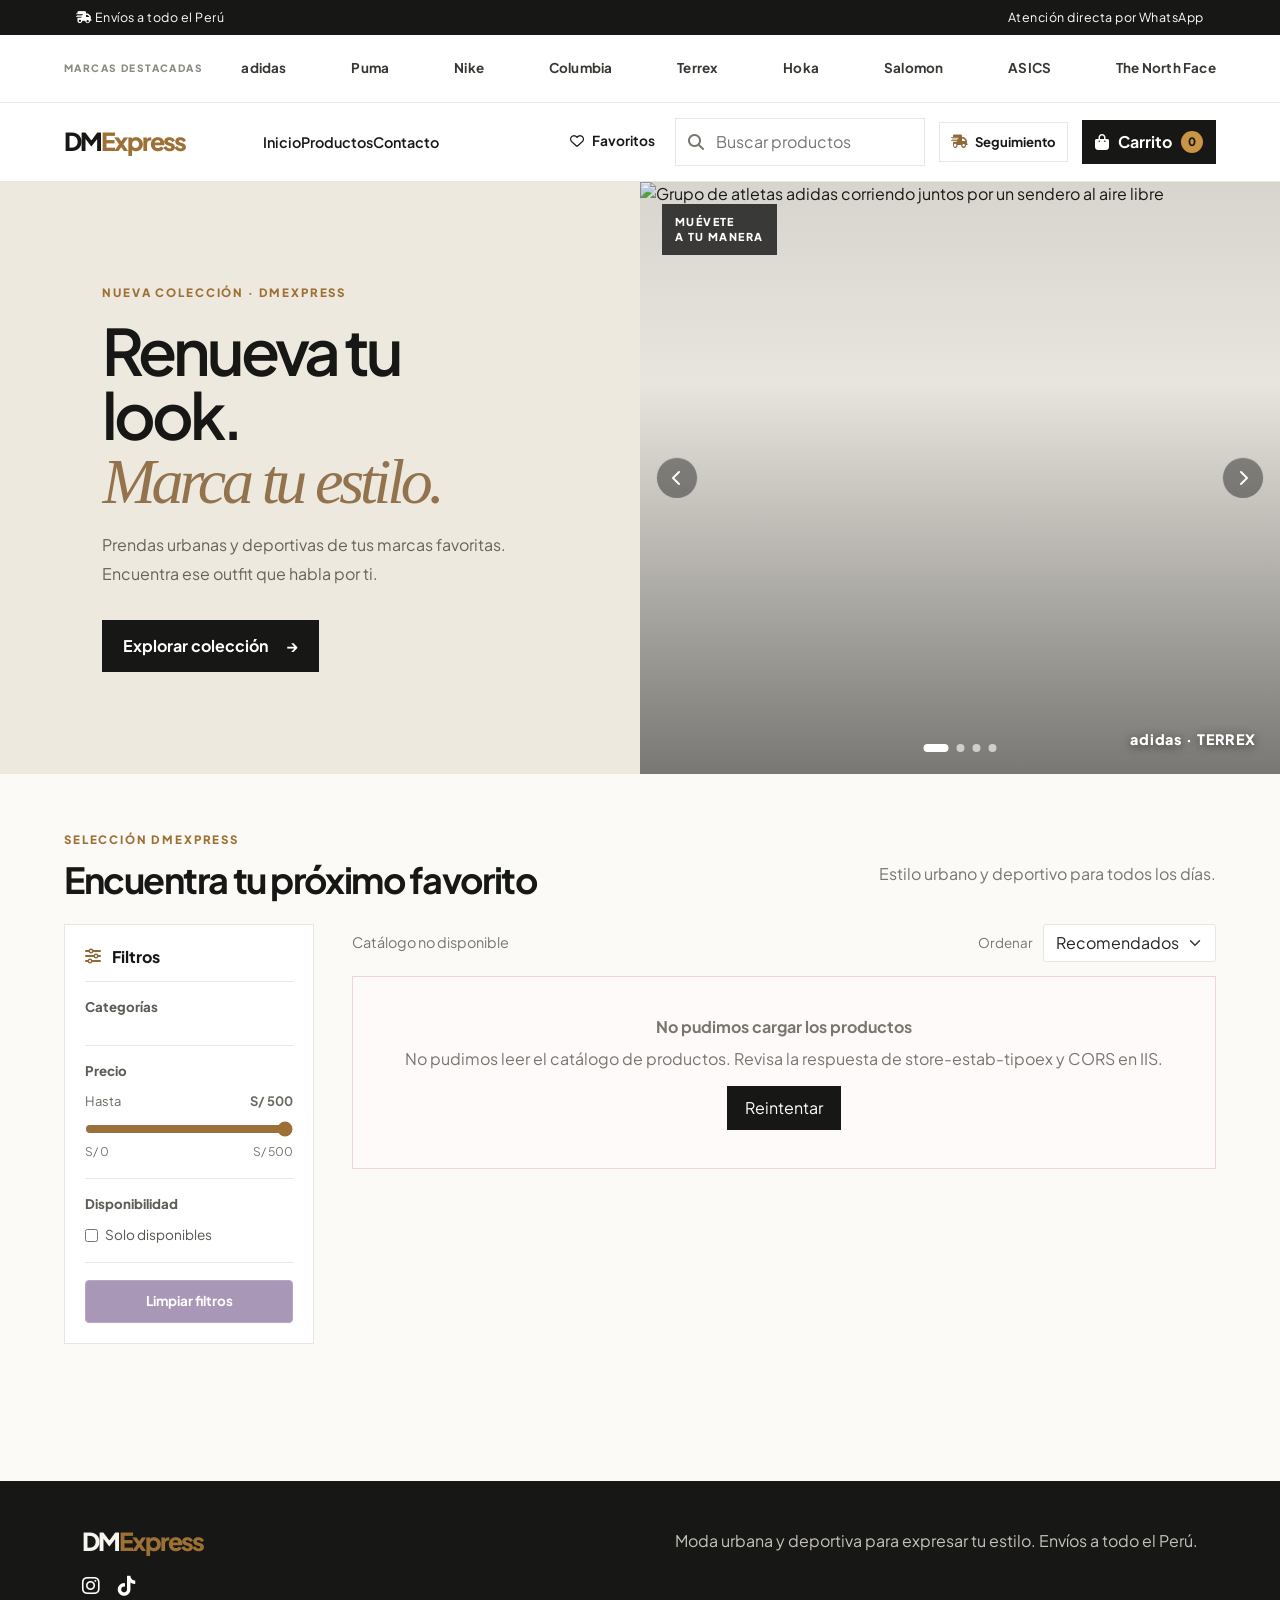
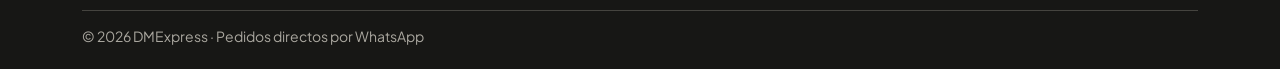
==== commit 78221581: "Initialize storefront after async module loading" ====
--- a/index.html
+++ b/index.html
@@ -107,6 +107,7 @@
                     </label>
                 </div>
                 <div id="productsGrid" class="products-grid" aria-live="polite"></div>
+                <p class="dm-feedback dm-error" data-app-error role="alert" hidden></p>
                 <nav id="productsPagination" class="dm-pagination" aria-label="Páginas de productos" hidden></nav>
             </div>
         </div>
@@ -129,7 +130,7 @@
 </aside>
 
 
-<script type="module" src="./assets/js/app.js"></script>
+<script type="module" src="./assets/js/app.js?v=3"></script>
 </body>
 </html>
 
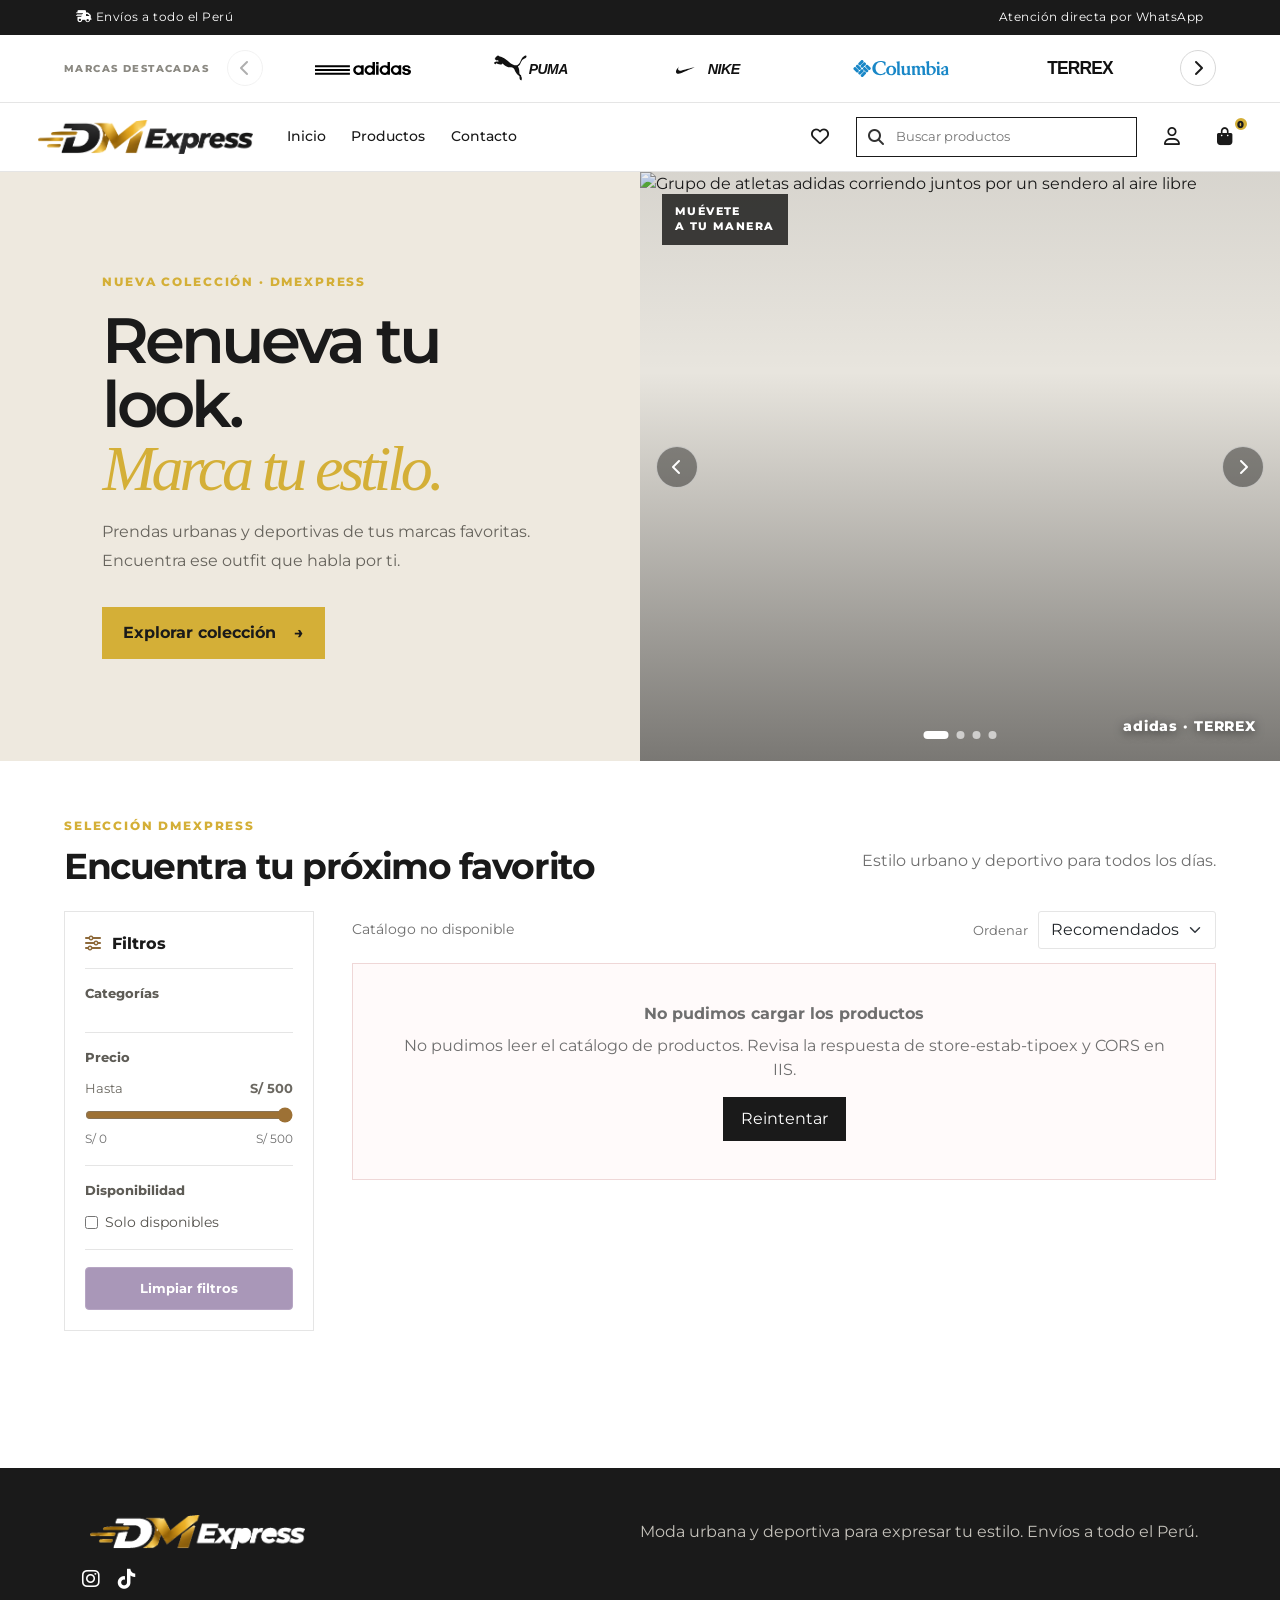
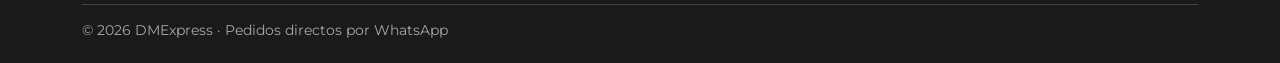
==== commit 568ae59f: "update 29102026 ver.1" ====
--- a/index.html
+++ b/index.html
@@ -3,14 +3,15 @@
 <head>
     <meta charset="utf-8">
     <meta name="viewport" content="width=device-width, initial-scale=1">
-    <meta name="theme-color" content="#171715">
+    <meta name="theme-color" content="#1a1a1a">
     <title>DMExpress | Moda urbana y deportiva</title>
     <link rel="preconnect" href="https://fonts.googleapis.com">
     <link rel="preconnect" href="https://fonts.gstatic.com" crossorigin>
-    <link href="https://fonts.googleapis.com/css2?family=Plus+Jakarta+Sans:wght@400;500;600;700;800&display=swap" rel="stylesheet">
+    <link href="https://fonts.googleapis.com/css2?family=Montserrat:wght@400;500;600;700;800&display=swap" rel="stylesheet">
     <link rel="stylesheet" href="./assets/css/bootstrap.min.css">
     <link rel="stylesheet" href="https://cdnjs.cloudflare.com/ajax/libs/font-awesome/6.4.0/css/all.min.css">
     <link rel="stylesheet" href="./assets/css/dmexpress.css">
+    <link rel="icon" type="image/png" href="./assets/images/dmexpress-icon.png">
 </head>
 <body data-page="catalog"><div class="dm-store-topbar">
     <div class="container-fluid d-flex justify-content-between"><span><i class="fas fa-truck-fast"></i> Envíos a todo el Perú</span><span>Atención directa por WhatsApp</span></div>
@@ -18,20 +19,30 @@
 
 <section class="dm-brand-strip" aria-label="Marcas destacadas">
     <span class="dm-brand-strip-label">MARCAS DESTACADAS</span>
-    <ul>
-        <li>adidas</li><li>Puma</li><li>Nike</li><li>Columbia</li><li>Terrex</li><li>Hoka</li><li>Salomon</li><li>ASICS</li><li>The North Face</li>
+    <button class="dm-brand-arrow" type="button" data-brand-direction="-1" aria-label="Ver marcas anteriores" aria-controls="brandCarousel" disabled><i class="fas fa-chevron-left" aria-hidden="true"></i></button>
+    <ul id="brandCarousel" tabindex="0" aria-label="Logotipos de marcas" aria-roledescription="carrusel">
+        <li><img src="./assets/images/marcas/adidas.svg" alt="adidas" loading="lazy" decoding="async"></li>
+        <li><img src="./assets/images/marcas/puma.svg" alt="Puma" loading="lazy" decoding="async"></li>
+        <li><img src="./assets/images/marcas/nike.svg" alt="Nike" loading="lazy" decoding="async"></li>
+        <li><img src="./assets/images/marcas/columbia.svg" alt="Columbia" loading="lazy" decoding="async"></li>
+        <li><img class="dm-brand-logo-small" src="./assets/images/marcas/terrex.svg" alt="Terrex" loading="lazy" decoding="async"></li>
+        <li><img class="dm-brand-logo-small" src="./assets/images/marcas/hoka.png" alt="HOKA" loading="lazy" decoding="async"></li>
+        <li><img src="./assets/images/marcas/salomon.svg" alt="Salomon" loading="lazy" decoding="async"></li>
+        <li><img class="dm-brand-logo-small" src="./assets/images/marcas/asics.svg" alt="ASICS" loading="lazy" decoding="async"></li>
+        <li><img src="./assets/images/marcas/thenorthface.png" alt="The North Face" loading="lazy" decoding="async"></li>
     </ul>
+    <button class="dm-brand-arrow" type="button" data-brand-direction="1" aria-label="Ver más marcas" aria-controls="brandCarousel"><i class="fas fa-chevron-right" aria-hidden="true"></i></button>
 </section>
 
 <header class="dm-store-header">
     <div class="container-fluid dm-header-inner">
-        <a class="dm-detail-brand" href="#inicio" aria-label="DMExpress inicio">DM<span>Express</span></a>
+        <a class="dm-detail-brand" href="#inicio" aria-label="DMExpress inicio"><img class="dm-brand-logo" src="./assets/images/dmexpress-logo.png" alt="DMExpress"></a>
         <button class="dm-menu-toggle" id="mobileMenuToggle" type="button" aria-expanded="false" aria-controls="storeNavigation" aria-label="Abrir menú"><i class="fas fa-bars" aria-hidden="true"></i></button>
         <nav class="dm-store-links" id="storeNavigation" aria-label="Navegación principal"><a href="#inicio">Inicio</a><a href="#productos">Productos</a><a href="#contacto">Contacto</a></nav>
         <div class="dm-header-actions">
             <button class="dm-favorites-toggle" id="favoritesToggle" type="button" aria-pressed="false"><i class="far fa-heart" aria-hidden="true"></i><span>Favoritos</span></button>
             <label class="dm-search"><i class="fas fa-search"></i><input type="search" id="searchInput" placeholder="Buscar productos" aria-label="Buscar productos"></label>
-            <a class="dm-tracking-link" href="tracking.html" aria-label="Consultar seguimiento de pedido"><i class="fas fa-truck-fast" aria-hidden="true"></i><span>Seguimiento</span></a>
+            <a class="dm-tracking-link" href="tracking.html" aria-label="Consultar seguimiento de pedido" title="Seguimiento"><i class="far fa-user" aria-hidden="true"></i><span>Seguimiento</span></a>
             <button id="btnCart" class="dm-detail-cart" type="button" aria-label="Abrir carrito"><i class="fas fa-bag-shopping"></i><span>Carrito</span><b id="cartCount">0</b></button>
         </div>
     </div>
@@ -116,7 +127,7 @@
 
 <footer class="footer-dm" id="contacto">
     <div class="container dm-footer-inner">
-        <a class="dm-detail-brand" href="#inicio">DM<span>Express</span></a>
+        <a class="dm-detail-brand" href="#inicio"><img class="dm-brand-logo" src="./assets/images/dmexpress-logo-footer.png" alt="DMExpress"></a>
         <p>Moda urbana y deportiva para expresar tu estilo. Envíos a todo el Perú.</p>
         <div class="dm-footer-social"><a href="https://instagram.com/" aria-label="Instagram DMExpress"><i class="fab fa-instagram"></i></a><a href="https://tiktok.com/" aria-label="TikTok DMExpress"><i class="fab fa-tiktok"></i></a></div>
         <small>© 2026 DMExpress · Pedidos directos por WhatsApp</small>
@@ -130,6 +141,7 @@
 </aside>
 
 
+<script type="module" src="./assets/js/pages/brand-carousel.js?v=1"></script>
 <script type="module" src="./assets/js/app.js?v=3"></script>
 </body>
 </html>
--- a/assets/css/dmexpress.css
+++ b/assets/css/dmexpress.css
@@ -1,21 +1,23 @@
 :root {
-    --dm-ink: #171715;
-    --dm-muted: #77766f;
-    --dm-paper: #fbfaf7;
-    --dm-accent: #c99443;
-    --dm-line: #e9e6df;
+    --dm-ink: #1a1a1a;
+    --dm-muted: #6f6f6f;
+    --dm-paper: #ffffff;
+    --dm-accent: #d4af37;
+    --dm-line: #e5e5e5;
 }
 
 * { box-sizing: border-box; }
-body { min-width: 320px; margin: 0; background: var(--dm-paper); color: var(--dm-ink); font-family: 'Plus Jakarta Sans', Arial, sans-serif; }
+body { min-width: 320px; margin: 0; background: var(--dm-paper); color: var(--dm-ink); font-family: 'Montserrat', Arial, sans-serif; }
 body:has(.navbar-dm) { background: var(--dm-paper); color: var(--dm-ink); }
 body:has(.navbar-dm) .navbar-dm { display: flex !important; min-height: 72px; padding: 10px clamp(18px, 5vw, 76px); background: rgba(255,255,255,.96); border-bottom: 1px solid var(--dm-line); }
 .dm-store-topbar { padding: 8px clamp(18px, 5vw, 76px); background: var(--dm-ink); color: #fff; font-size: .78rem; letter-spacing: .04em; }
 .dm-brand-strip { display: flex; min-height: 68px; align-items: center; gap: clamp(18px, 3vw, 42px); overflow: hidden; padding: 13px clamp(18px, 5vw, 76px); border-bottom: 1px solid var(--dm-line); background: #fff; }
 .dm-brand-strip-label { flex: 0 0 auto; color: #8b8982; font-size: .63rem; font-weight: 800; letter-spacing: .14em; white-space: nowrap; }
-.dm-brand-strip ul { display: flex; width: 100%; align-items: center; justify-content: space-between; gap: clamp(20px, 3vw, 42px); margin: 0; padding: 0; overflow-x: auto; list-style: none; scrollbar-width: none; }
+.dm-brand-strip ul { display: flex; width: 100%; align-items: center; justify-content: space-between; gap: clamp(14px, 2vw, 26px); margin: 0; padding: 0; overflow-x: auto; list-style: none; scrollbar-width: none; }
 .dm-brand-strip ul::-webkit-scrollbar { display: none; }
-.dm-brand-strip li { flex: 0 0 auto; color: #383733; font-family: inherit; font-size: clamp(.78rem, 1.05vw, .9rem); font-weight: 700; letter-spacing: .015em; white-space: nowrap; }
+.dm-brand-strip li { display: grid; width: clamp(72px, 7vw, 96px); min-height: 40px; flex: 0 0 clamp(72px, 7vw, 96px); place-items: center; color: #383733; font-family: inherit; font-size: clamp(.78rem, 1.05vw, .9rem); font-weight: 700; letter-spacing: .015em; white-space: nowrap; }
+.dm-brand-strip li img { display: block; width: 100%; max-width: 96px; height: 36px; max-height: 36px; object-fit: contain; }
+.dm-brand-strip li img.dm-brand-logo-small { width: 86%; max-width: 82px; height: 31px; max-height: 31px; }
 .navbar-dm .container-fluid { gap: 22px; }
 .navbar-dm .navbar-brand { color: var(--dm-ink); font-size: 1.35rem; font-weight: 800; letter-spacing: -.06em; }
 .dm-store-links { gap: 30px; margin: 0 auto; }
@@ -367,3 +369,85 @@
  .modal#imageModal { padding: 12px; }
  .modal#imageModal .modal-content { min-height: 68dvh; }
 }
+
+/* Identidad de marca DMExpress: dorado, blanco y negro. */
+.dm-brand-logo { display: block; width: clamp(184px, 18vw, 238px); height: auto; }
+.dm-footer-inner > .dm-detail-brand { display: inline-flex; width: fit-content; padding: 5px 8px; border-radius: 3px; background: transparent; }
+.dm-detail-header { background: #fff; border-bottom: 1px solid var(--dm-line); color: var(--dm-ink); }
+.dm-eyebrow, .dm-store-links a:hover, .dm-hero h1 em { color: var(--dm-accent); }
+.dm-hero-cta { background: var(--dm-accent); color: var(--dm-ink); }
+.dm-hero-cta:hover { background: var(--dm-ink); color: #fff; }
+@media (max-width: 767px) {
+    .dm-brand-logo { width: 184px; }
+}
+@media (max-width: 360px) {
+    .dm-brand-logo { width: 126px; }
+    .dm-header-inner { gap: 5px; }
+    .dm-header-actions { gap: 4px; }
+    .dm-header-actions .dm-favorites-toggle { display: none; }
+    .dm-detail-cart { gap: 5px; padding: 8px; }
+}
+
+/* Cabecera inspirada en el modelo de navegación compartido. */
+body[data-page="catalog"] .dm-store-header { top: 0; border-bottom-color: #e5e5e5; }
+body[data-page="catalog"] .dm-header-inner { min-height: 68px; gap: clamp(18px, 2.6vw, 38px); padding-right: clamp(18px, 3vw, 42px); padding-left: clamp(18px, 3vw, 42px); }
+body[data-page="catalog"] .dm-brand-logo { width: clamp(160px, 17vw, 215px); }
+body[data-page="catalog"] .dm-store-links { display: flex; flex: 0 0 auto; gap: clamp(18px, 2vw, 30px); margin: 0; }
+body[data-page="catalog"] .dm-store-links a { font-size: .88rem; font-weight: 500; }
+body[data-page="catalog"] .dm-header-actions { gap: clamp(12px, 1.7vw, 22px); margin-left: auto; }
+body[data-page="catalog"] .dm-search { width: clamp(210px, 22vw, 282px); height: 40px; padding: 8px 11px; border-color: #1a1a1a; color: #333; }
+body[data-page="catalog"] .dm-search input { font-size: .83rem; }
+body[data-page="catalog"] .dm-header-actions .dm-tracking-link,
+body[data-page="catalog"] .dm-header-actions .dm-favorites-toggle { min-width: 27px; justify-content: center; padding: 5px; border: 0; background: transparent; color: #1a1a1a; font-size: 1.14rem; }
+body[data-page="catalog"] .dm-header-actions .dm-tracking-link span,
+body[data-page="catalog"] .dm-header-actions .dm-favorites-toggle span,
+body[data-page="catalog"] .dm-header-actions .dm-detail-cart span { display: none; }
+body[data-page="catalog"] .dm-header-actions .dm-tracking-link i { color: #1a1a1a; }
+body[data-page="catalog"] .dm-header-actions .dm-detail-cart { position: relative; display: grid; width: 34px; height: 40px; place-items: center; padding: 0; background: transparent; color: #1a1a1a; font-size: 1.1rem; }
+body[data-page="catalog"] .dm-header-actions .dm-detail-cart b { position: absolute; top: -1px; right: -7px; min-width: 16px; height: 16px; border: 2px solid #fff; background: var(--dm-accent); color: #1a1a1a; font-size: .61rem; }
+@media (max-width: 991px) and (min-width: 768px) {
+    body[data-page="catalog"] .dm-header-inner { gap: 15px; }
+    body[data-page="catalog"] .dm-brand-logo { width: 155px; }
+    body[data-page="catalog"] .dm-store-links { gap: 13px; }
+    body[data-page="catalog"] .dm-store-links a { font-size: .78rem; }
+    body[data-page="catalog"] .dm-search { width: 190px; }
+    body[data-page="catalog"] .dm-header-actions { gap: 8px; }
+}
+@media (max-width: 767px) {
+    body[data-page="catalog"] .dm-header-inner { min-height: 66px; gap: 10px; }
+    body[data-page="catalog"] .dm-brand-logo { width: 156px; }
+    body[data-page="catalog"] .dm-header-actions { gap: 7px; }
+    body[data-page="catalog"] .dm-store-links { display: none; }
+    body[data-page="catalog"] .dm-store-links.is-open { display: flex; }
+}
+@media (max-width: 360px) {
+    body[data-page="catalog"] .dm-brand-logo { width: 126px; }
+}
+
+/* Carrusel táctil de marcas destacadas. */
+.dm-brand-strip { display: grid; grid-template-columns: max-content 36px minmax(0, 1fr) 36px; align-items: center; gap: clamp(10px, 1.4vw, 20px); overflow: hidden; }
+.dm-brand-strip-label { grid-column: 1; grid-row: 1; }
+.dm-brand-arrow { display: grid; width: 36px; height: 36px; place-items: center; border: 1px solid #d8d8d8; border-radius: 50%; background: #fff; color: #1a1a1a; transition: background .18s ease, color .18s ease, border-color .18s ease, opacity .18s ease; }
+.dm-brand-arrow[data-brand-direction="-1"] { grid-column: 2; grid-row: 1; }
+.dm-brand-arrow[data-brand-direction="1"] { grid-column: 4; grid-row: 1; }
+.dm-brand-arrow:hover:not(:disabled) { border-color: #1a1a1a; background: #1a1a1a; color: #fff; }
+.dm-brand-arrow:disabled { cursor: default; opacity: .35; }
+.dm-brand-arrow:focus-visible, #brandCarousel:focus-visible { outline: 3px solid rgba(212,175,55,.55); outline-offset: 3px; }
+.dm-brand-strip ul { grid-column: 3; grid-row: 1; width: auto; min-width: 0; gap: 16px; overflow-x: auto; scroll-behavior: smooth; scroll-snap-type: x mandatory; overscroll-behavior-inline: contain; -webkit-overflow-scrolling: touch; }
+.dm-brand-strip li { width: auto; flex: 0 0 calc((100% - 64px) / 5); scroll-snap-align: start; }
+@media (max-width: 991px) and (min-width: 768px) {
+    .dm-brand-strip { grid-template-columns: minmax(126px, 1.2fr) 36px minmax(0, 4fr) 36px; }
+    .dm-brand-strip-label { font-size: .58rem; }
+    .dm-brand-strip li { flex-basis: calc((100% - 48px) / 4); }
+}
+@media (max-width: 767px) {
+    .dm-brand-strip { display: grid; grid-template-columns: 36px minmax(0, 1fr) 36px; align-items: center; gap: 10px; }
+    .dm-brand-strip-label { grid-column: 1 / -1; grid-row: 1; }
+    .dm-brand-arrow[data-brand-direction="-1"] { grid-column: 1; grid-row: 2; }
+    .dm-brand-strip ul { grid-column: 2; grid-row: 2; }
+    .dm-brand-arrow[data-brand-direction="1"] { grid-column: 3; grid-row: 2; }
+    .dm-brand-strip li { flex-basis: calc((100% - 32px) / 3); }
+}
+@media (prefers-reduced-motion: reduce) {
+    .dm-brand-strip ul { scroll-behavior: auto; }
+}
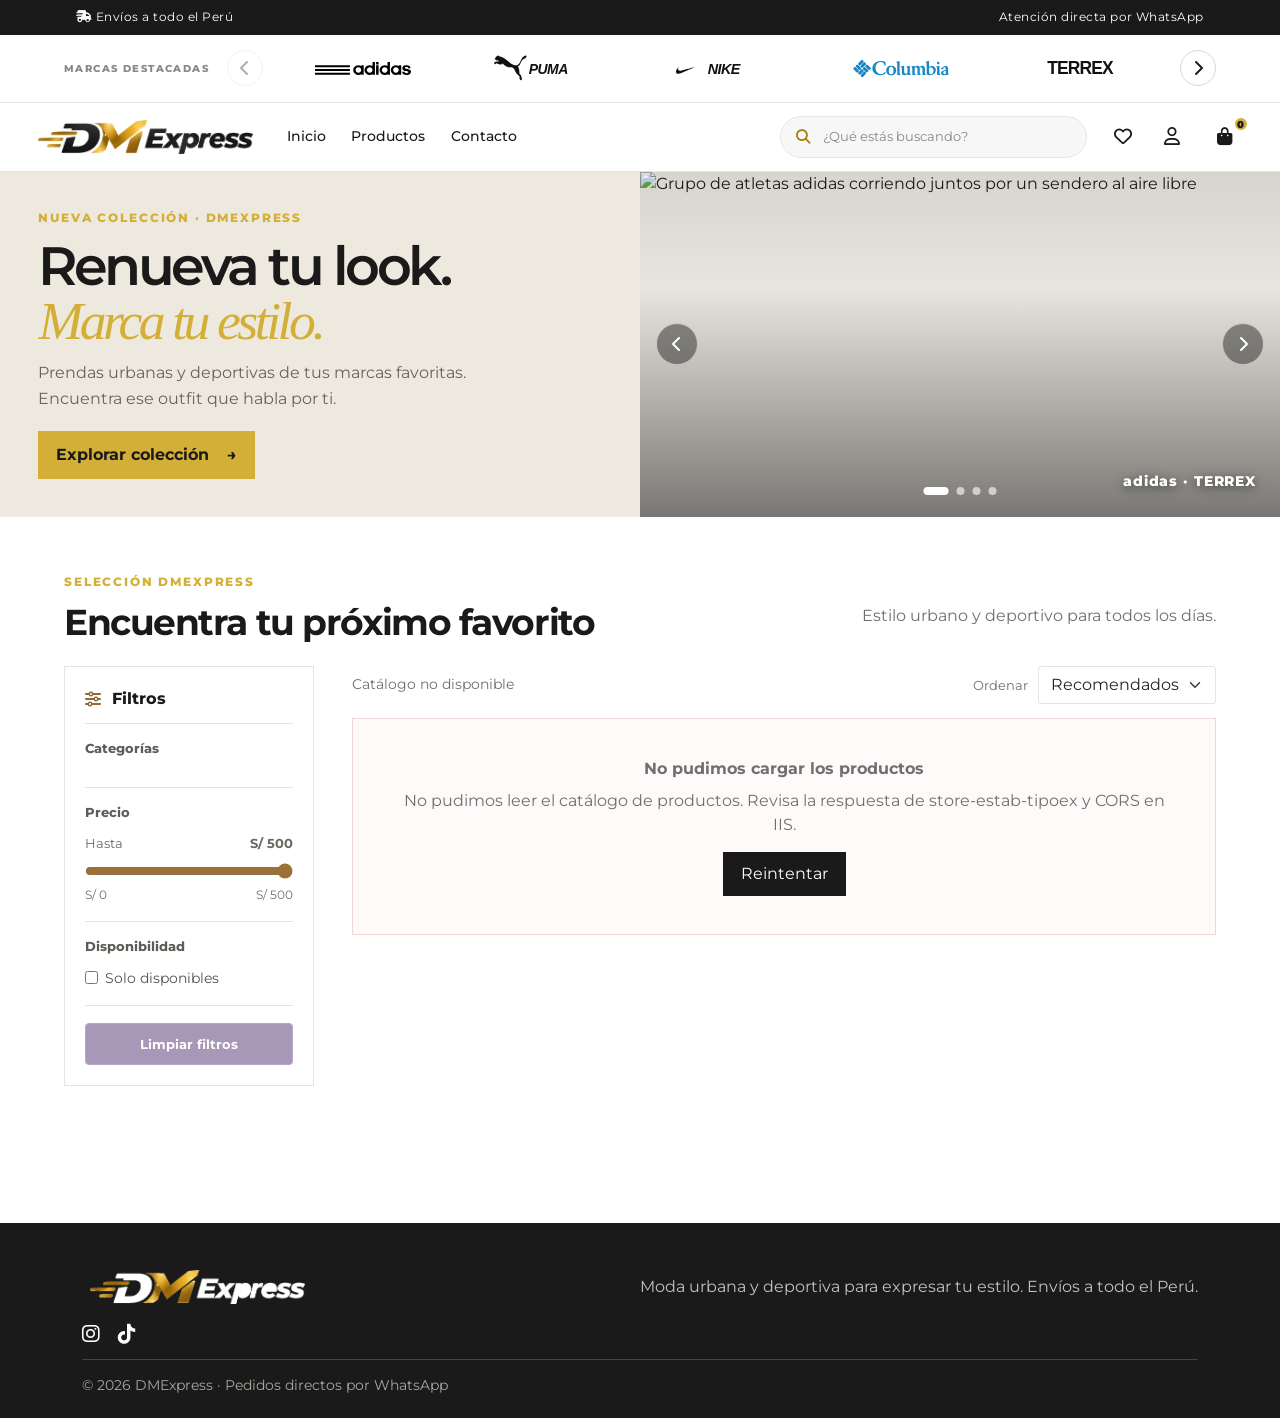
==== commit a2f3c0ee: "update dmexprss ver.2" ====
--- a/index.html
+++ b/index.html
@@ -40,8 +40,8 @@
         <button class="dm-menu-toggle" id="mobileMenuToggle" type="button" aria-expanded="false" aria-controls="storeNavigation" aria-label="Abrir menú"><i class="fas fa-bars" aria-hidden="true"></i></button>
         <nav class="dm-store-links" id="storeNavigation" aria-label="Navegación principal"><a href="#inicio">Inicio</a><a href="#productos">Productos</a><a href="#contacto">Contacto</a></nav>
         <div class="dm-header-actions">
+            <label class="dm-search"><i class="fas fa-search" aria-hidden="true"></i><input type="search" id="searchInput" placeholder="¿Qué estás buscando?" aria-label="Buscar productos" autocomplete="off"></label>
             <button class="dm-favorites-toggle" id="favoritesToggle" type="button" aria-pressed="false"><i class="far fa-heart" aria-hidden="true"></i><span>Favoritos</span></button>
-            <label class="dm-search"><i class="fas fa-search"></i><input type="search" id="searchInput" placeholder="Buscar productos" aria-label="Buscar productos"></label>
             <a class="dm-tracking-link" href="tracking.html" aria-label="Consultar seguimiento de pedido" title="Seguimiento"><i class="far fa-user" aria-hidden="true"></i><span>Seguimiento</span></a>
             <button id="btnCart" class="dm-detail-cart" type="button" aria-label="Abrir carrito"><i class="fas fa-bag-shopping"></i><span>Carrito</span><b id="cartCount">0</b></button>
         </div>
@@ -73,7 +73,6 @@
                 <img src="https://media.columbia.com/i/columbiasprtswr/49503_COL_LP_Affiliates_Hero_SM?%24aem_pjpeg%24=&amp;hei=800&amp;scl=1.3980582524271845&amp;wid=1200" alt="Personas explorando al aire libre con ropa Columbia" loading="lazy">
                 <span class="dm-campaign-brand">Columbia</span>
             </div>
-            <span class="dm-hero-caption">MUÉVETE<br>A TU MANERA</span>
             <button class="dm-hero-arrow dm-hero-prev" type="button" data-hero-direction="-1" aria-label="Ver imagen anterior"><i class="fas fa-chevron-left" aria-hidden="true"></i></button>
             <button class="dm-hero-arrow dm-hero-next" type="button" data-hero-direction="1" aria-label="Ver imagen siguiente"><i class="fas fa-chevron-right" aria-hidden="true"></i></button>
             <div class="dm-hero-pagination" role="group" aria-label="Elegir imagen de portada">
--- a/assets/css/dmexpress.css
+++ b/assets/css/dmexpress.css
@@ -23,15 +23,15 @@
 .dm-store-links { gap: 30px; margin: 0 auto; }
 .dm-store-links a { color: var(--dm-ink); font-size: .9rem; font-weight: 600; text-decoration: none; }
 .dm-store-links a:hover { color: var(--dm-accent); }
-.dm-hero { display: grid; grid-template-columns: 1fr 1fr; min-height: 440px; background: #eee9df; }
-.dm-hero-copy { display: flex; flex-direction: column; align-items: flex-start; justify-content: center; padding: clamp(42px, 8vw, 112px); }
+.dm-hero { display: grid; grid-template-columns: 1fr 1fr; min-height: 308px; background: #eee9df; }
+.dm-hero-copy { display: flex; flex-direction: column; align-items: flex-start; justify-content: center; padding: clamp(26px, 3vw, 48px); }
 .dm-eyebrow { color: #9d7135; font-size: .72rem; font-weight: 800; letter-spacing: .16em; }
-.dm-hero h1 { margin: 18px 0; font-size: clamp(2.7rem, 5vw, 5.1rem); font-weight: 600; letter-spacing: -.065em; line-height: .99; }
+.dm-hero h1 { margin: 12px 0; font-size: clamp(2.4rem, 4.2vw, 4.5rem); font-weight: 600; letter-spacing: -.065em; line-height: .99; }
 .dm-hero h1 em { color: #92734d; font-family: Georgia, serif; font-weight: 400; }
-.dm-hero-copy p { max-width: 430px; color: #66635c; line-height: 1.8; }
-.dm-hero-cta { display: inline-flex; align-items: center; gap: 18px; margin-top: 15px; padding: 14px 21px; background: var(--dm-ink); color: white; font-weight: 700; text-decoration: none; transition: background .2s, transform .2s; }
+.dm-hero-copy p { max-width: 430px; margin-bottom: 10px; color: #66635c; line-height: 1.65; }
+.dm-hero-cta { display: inline-flex; align-items: center; gap: 18px; margin-top: 8px; padding: 12px 18px; background: var(--dm-ink); color: white; font-weight: 700; text-decoration: none; transition: background .2s, transform .2s; }
 .dm-hero-cta:hover { background: #876433; color: white; transform: translateY(-2px); }
-.dm-hero-art { position: relative; display: block; min-height: 440px; overflow: hidden; padding: 0; background: #e8e5de; }
+.dm-hero-art { position: relative; display: block; min-height: 308px; overflow: hidden; padding: 0; background: #e8e5de; }
 .dm-hero-campaign { isolation: isolate; }
 .dm-hero-slide { position: absolute; inset: 0; overflow: hidden; opacity: 0; transition: opacity .35s ease; }
 .dm-hero-slide.is-active { z-index: 0; opacity: 1; }
@@ -129,12 +129,13 @@
     .dm-catalog-layout { grid-template-columns: minmax(205px, 225px) minmax(0, 1fr); gap: 20px; }
     .products-grid { grid-template-columns: repeat(2, minmax(0, 1fr)); gap: 16px; }
     .product-card .product-img { height: 230px; }
-    .dm-hero { min-height: 380px; }
-}
-@media (max-width: 767px) {
-    .dm-hero { grid-template-columns: 1fr; }
-    .dm-hero-copy { padding: 46px 24px; }
-    .dm-hero-art { min-height: 320px; }
+    .dm-hero, .dm-hero-art { min-height: 266px; }
+}
+@media (max-width: 767px) {
+    .dm-hero { grid-template-columns: 1fr; min-height: 0; }
+    .dm-hero-copy { padding: 24px 20px; }
+    .dm-hero h1 { margin: 10px 0; font-size: clamp(2rem, 8vw, 2.5rem); }
+    .dm-hero-art { height: 224px; min-height: 224px; }
     .dm-hero-caption { top: 14px; left: 14px; }
     .dm-hero-arrow { width: 38px; height: 38px; }
     .dm-hero-prev { left: 10px; }
@@ -451,3 +452,81 @@
 @media (prefers-reduced-motion: reduce) {
     .dm-brand-strip ul { scroll-behavior: auto; }
 }
+
+/* Buscador de productos integrado en la cabecera. */
+body[data-page="catalog"] .dm-search {
+    width: clamp(230px, 24vw, 330px);
+    height: 42px;
+    gap: 11px;
+    padding: 0 15px;
+    border: 1px solid #e6e6e6;
+    border-radius: 999px;
+    background: #f7f7f7;
+    color: #747474;
+    transition: border-color .2s ease, background .2s ease, box-shadow .2s ease;
+}
+body[data-page="catalog"] .dm-search:focus-within {
+    border-color: #d4af37;
+    background: #fff;
+    box-shadow: 0 0 0 3px rgba(212,175,55,.14);
+}
+body[data-page="catalog"] .dm-search > i { color: #a78117; font-size: .9rem; }
+body[data-page="catalog"] .dm-search input { min-width: 0; font-size: .8rem; }
+body[data-page="catalog"] .dm-search input::placeholder { color: #888; opacity: 1; }
+body[data-page="catalog"] .dm-mobile-search { display: none; }
+
+@media (max-width: 991px) and (min-width: 768px) {
+    body[data-page="catalog"] .dm-search { width: clamp(185px, 21vw, 230px); }
+}
+@media (max-width: 767px) {
+    body[data-page="catalog"] .dm-header-inner {
+        min-height: 0;
+        flex-wrap: wrap;
+        row-gap: 0;
+        padding-top: 7px;
+    }
+    body[data-page="catalog"] .dm-header-actions {
+        order: 4;
+        flex: 1 0 100%;
+        width: 100%;
+        gap: 8px;
+        margin: 0;
+        padding: 0 0 11px;
+    }
+    body[data-page="catalog"] .dm-header-actions .dm-search {
+        display: flex;
+        flex: 1 1 auto;
+        width: auto;
+        min-width: 0;
+        height: 39px;
+        padding: 0 13px;
+    }
+    body[data-page="catalog"] .dm-header-actions .dm-search input { font-size: .78rem; }
+    body[data-page="catalog"] .dm-header-actions .dm-favorites-toggle { flex: 0 0 auto; }
+}
+
+/* Mantiene las fotos del catálogo nítidas y sin recortes ni ampliación por hover. */
+.product-card .dm-product-visual {
+    display: grid;
+    height: 270px;
+    place-items: center;
+    padding: 10px;
+    background: #f8f7f4;
+}
+.product-card .dm-product-visual > .product-img {
+    width: auto;
+    height: auto;
+    max-width: 100%;
+    max-height: 100%;
+    object-fit: contain;
+    background: transparent;
+    image-rendering: auto;
+    transform: none;
+}
+.product-card:hover .dm-product-visual > .product-img { transform: none; }
+@media (max-width: 991px) {
+    .product-card .dm-product-visual { height: 230px; }
+}
+@media (max-width: 767px) {
+    .product-card .dm-product-visual { height: 190px; }
+}
